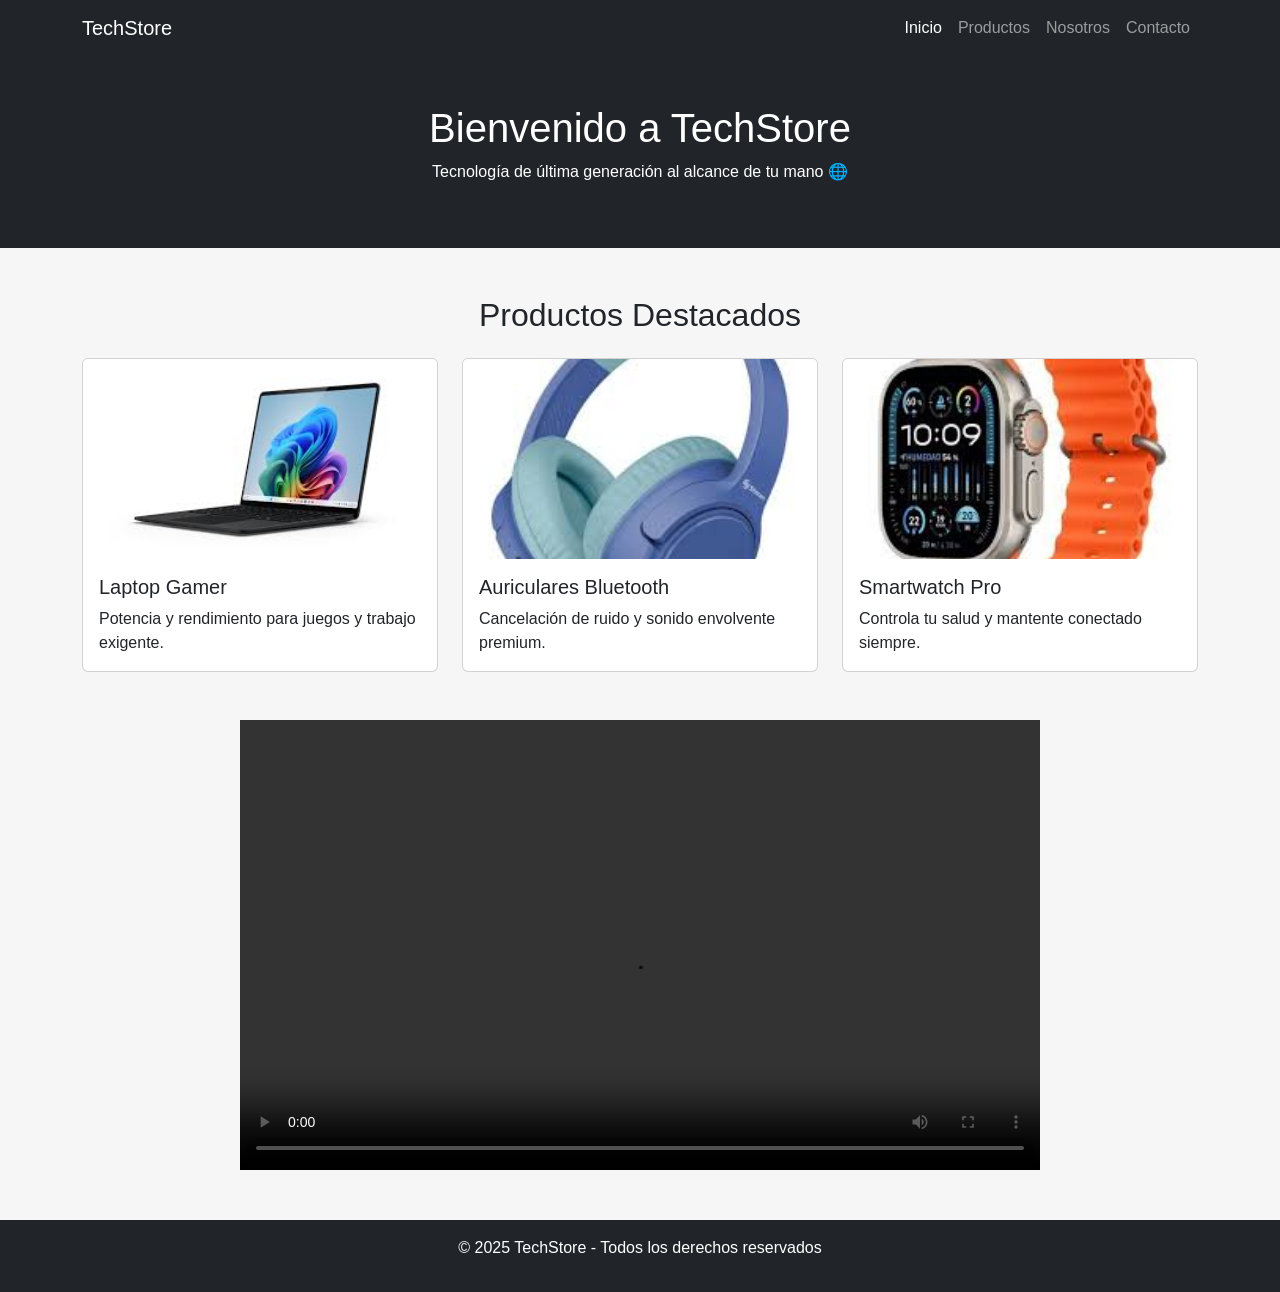
==== index.html @ daeeb39d "Add files via upload" ====
<!DOCTYPE html>
<html lang="es">
<head>
    <meta charset="UTF-8">
    <meta name="viewport" content="width=device-width, initial-scale=1.0">
    <title>TechStore - Inicio</title>
    <link href="https://cdn.jsdelivr.net/npm/bootstrap@5.3.2/dist/css/bootstrap.min.css" rel="stylesheet">
    <link rel="stylesheet" href="css/estilos.css">
</head>

<body>

<!-- NAVBAR -->
<nav class="navbar navbar-expand-lg navbar-dark bg-dark">
  <div class="container">
    <a class="navbar-brand" href="index.html">TechStore</a>

    <button class="navbar-toggler" type="button" data-bs-toggle="collapse" data-bs-target="#navbarNav">
      <span class="navbar-toggler-icon"></span>
    </button>

    <div class="collapse navbar-collapse" id="navbarNav">
      <ul class="navbar-nav ms-auto">
        <li class="nav-item"><a class="nav-link active" href="index.html">Inicio</a></li>
        <li class="nav-item"><a class="nav-link" href="productos.html">Productos</a></li>
        <li class="nav-item"><a class="nav-link" href="acerca.html">Nosotros</a></li>
        <li class="nav-item"><a class="nav-link" href="contacto.html">Contacto</a></li>
      </ul>
    </div>
  </div>
</nav>

<!-- HERO -->
<header class="bg-dark text-white text-center p-5">
  <h1>Bienvenido a TechStore</h1>
  <p>Tecnología de última generación al alcance de tu mano 🌐</p>
</header>

<!-- SECCIÓN DE PRODUCTOS DESTACADOS -->
<div class="container my-5">
  <h2 class="text-center mb-4">Productos Destacados</h2>
  
  <div class="row g-4">
    
    <div class="col-md-4">
      <div class="card h-100">
        <img src="img/laptop.jpg" class="card-img-top" alt="Laptop Gamer">
        <div class="card-body">
          <h5 class="card-title">Laptop Gamer</h5>
          <p class="card-text">Potencia y rendimiento para juegos y trabajo exigente.</p>
        </div>
      </div>
    </div>

    <div class="col-md-4">
      <div class="card h-100">
        <img src="img/auriculares.jpg" class="card-img-top" alt="Auriculares Bluetooth">
        <div class="card-body">
          <h5 class="card-title">Auriculares Bluetooth</h5>
          <p class="card-text">Cancelación de ruido y sonido envolvente premium.</p>
        </div>
      </div>
    </div>

    <div class="col-md-4">
      <div class="card h-100">
        <img src="img/smartwatch.jpg" class="card-img-top" alt="Smartwatch Pro">
        <div class="card-body">
          <h5 class="card-title">Smartwatch Pro</h5>
          <p class="card-text">Controla tu salud y mantente conectado siempre.</p>
        </div>
      </div>
    </div>

  </div>
</div>

<!-- VIDEO DEL PROYECTO -->
<div class="video-wrapper">
  <div class="ratio ratio-16x9">
    <video controls>
      <source src="videos/mio.mp4" type="video/mp4">
      Tu navegador no puede reproducir este video.
    </video>
  </div>
</div>



<!-- FOOTER -->
<footer class="bg-dark text-center text-white p-3">
  <p>© 2025 TechStore - Todos los derechos reservados</p>
</footer>

<script src="js/app.js"></script>
<script src="https://cdn.jsdelivr.net/npm/bootstrap@5.3.2/dist/js/bootstrap.bundle.min.js"></script>
</body>
</html>
---- css/estilos.css ----
body {
    background-color: #f6f6f6;
    font-family: Arial, sans-serif;
}

.card img {
    height: 200px;
    object-fit: cover;
}

footer {
    margin-top: 50px;
}

.video-wrapper {
    width: 800px;  /* AJUSTA ESTE VALOR PARA HACERLO MÁS PEQUEÑO */
    margin: auto; 
}
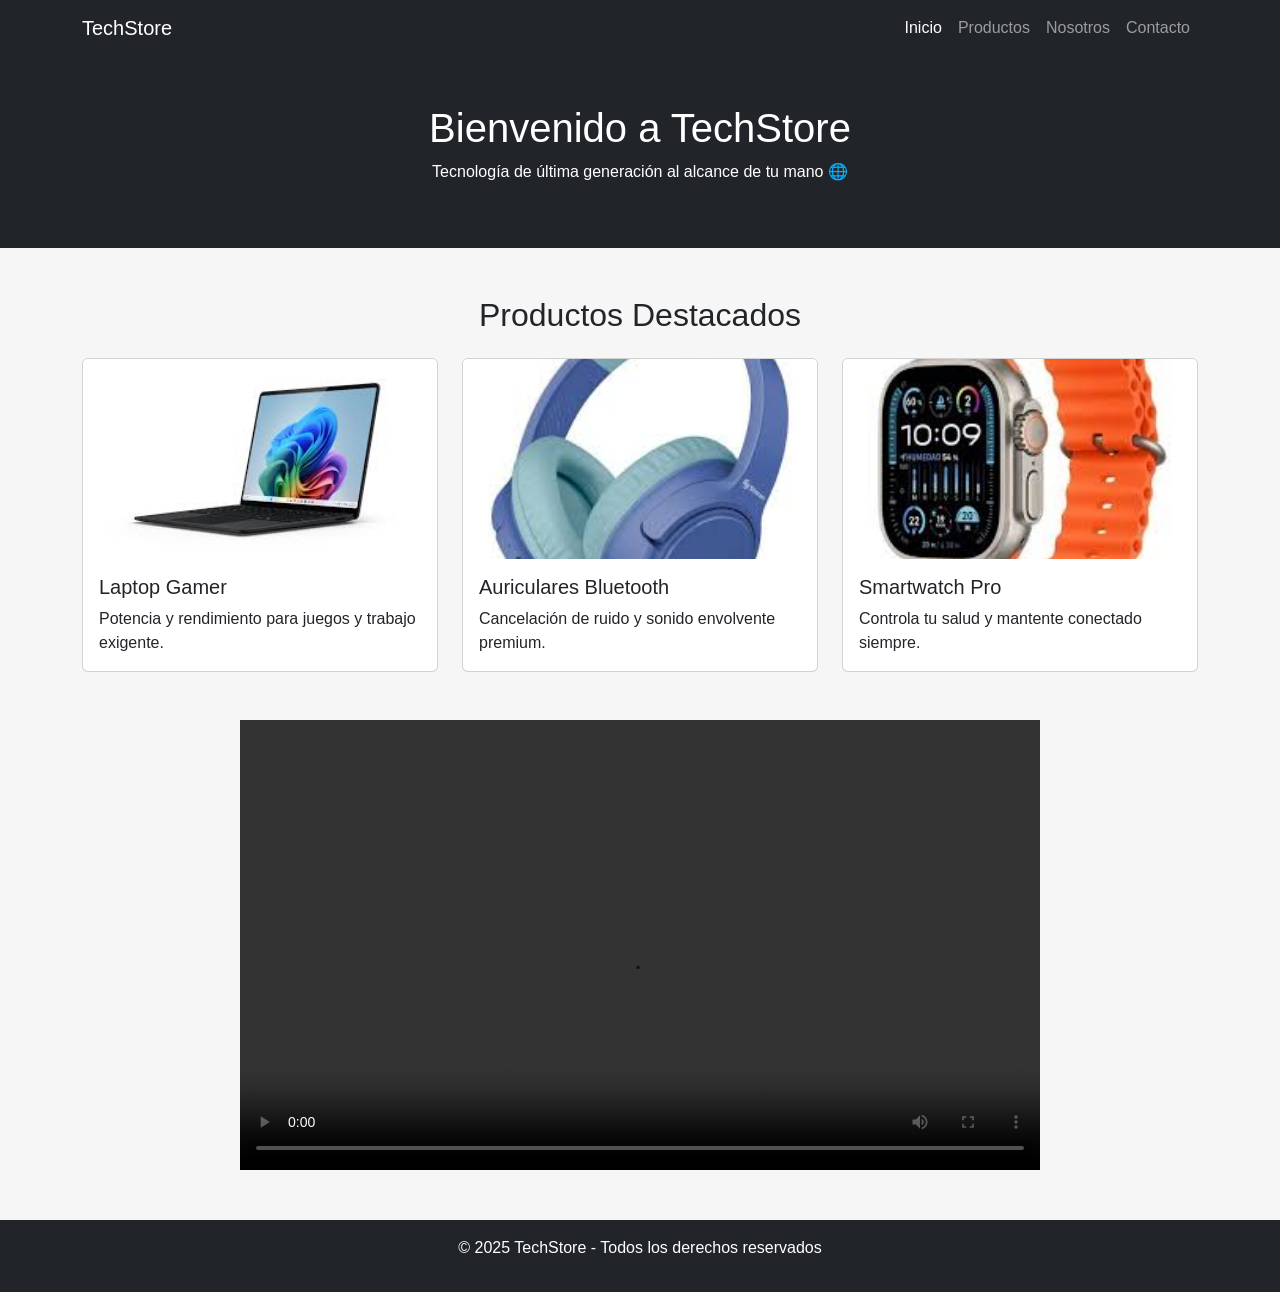
==== commit b8d119cd: "Update index.html" ====
--- a/index.html
+++ b/index.html
@@ -96,3 +96,4 @@
 <script src="https://cdn.jsdelivr.net/npm/bootstrap@5.3.2/dist/js/bootstrap.bundle.min.js"></script>
 </body>
 </html>
+
